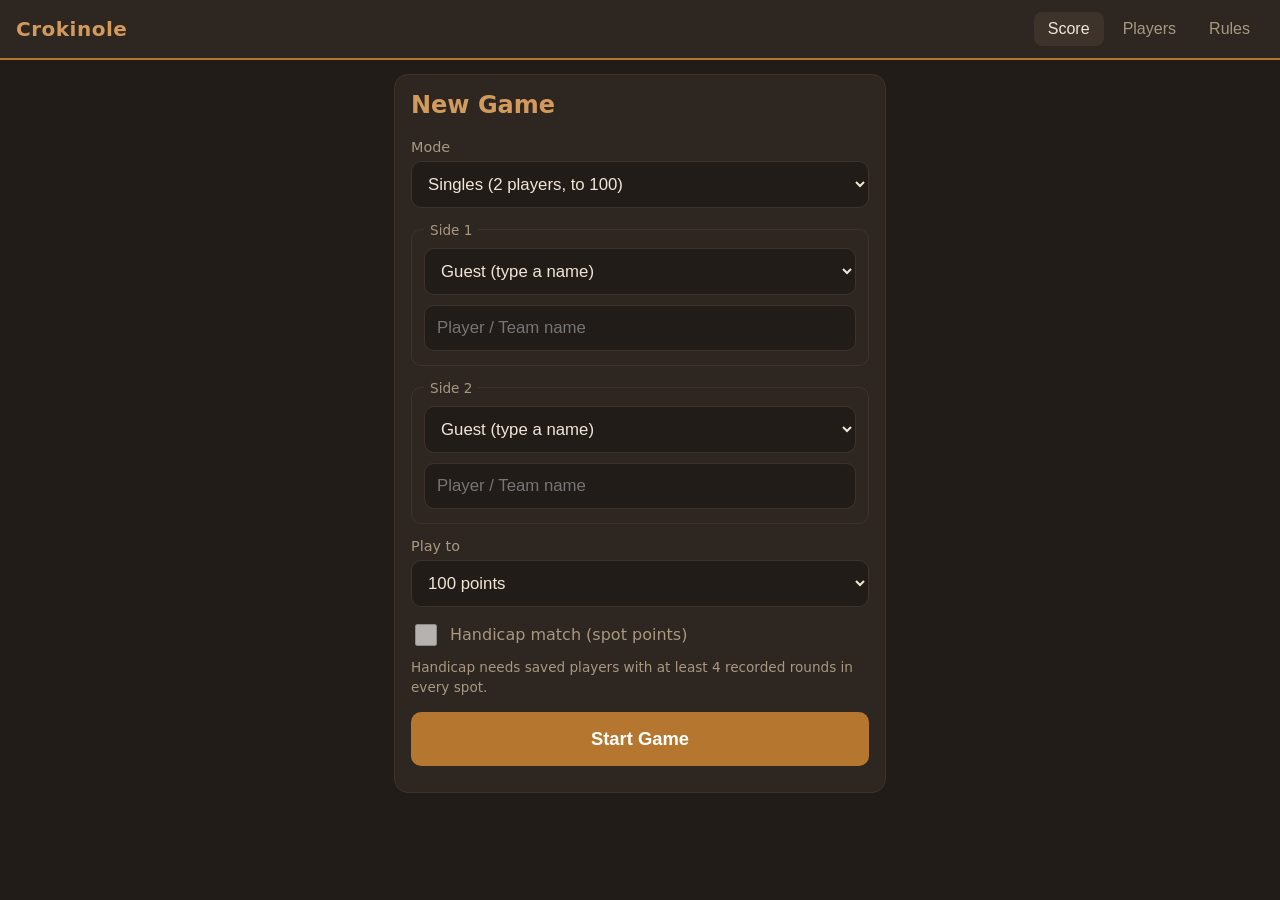
==== index.html @ 4d18002a "Add experience and levels system for player profiles XP flows from rounds, 20s, round/game wins, and" ====
<!DOCTYPE html>
<html lang="en">
<head>
<meta charset="UTF-8">
<meta name="viewport" content="width=device-width, initial-scale=1, viewport-fit=cover">
<meta name="theme-color" content="#221c18">
<title>Crokinole Scorer</title>
<link rel="manifest" href="manifest.webmanifest">
<link rel="icon" href="icon-192.png">
<link rel="apple-touch-icon" href="icon-192.png">
<link rel="stylesheet" href="style.css">
</head>
<body>
<header class="topbar">
  <h1>Crokinole</h1>
  <nav>
    <button id="tab-score" class="tab active">Score</button>
    <button id="tab-players" class="tab">Players</button>
    <button id="tab-rules" class="tab">Rules</button>
  </nav>
</header>

<button id="update-banner" class="update-banner hidden">⬆️ Update ready — tap to install &amp; restart</button>

<!-- ============ SCORE TAB ============ -->
<main id="view-score">

  <!-- Setup screen -->
  <section id="setup" class="card">
    <h2>New Game</h2>
    <label class="field">Mode
      <select id="mode">
        <option value="singles">Singles (2 players, to 100)</option>
        <option value="doubles">Doubles (2 teams, to 100)</option>
        <option value="tournament">Tournament (NCA-style rounds)</option>
      </select>
    </label>
    <div id="side-pickers"></div>
    <label class="field" id="target-field">Play to
      <select id="target">
        <option value="50">50 points</option>
        <option value="100" selected>100 points</option>
        <option value="150">150 points</option>
      </select>
    </label>
    <label class="field hidden" id="rounds-field">Rounds in match
      <select id="totalRounds">
        <option value="2">2 rounds</option>
        <option value="4" selected>4 rounds</option>
        <option value="6">6 rounds</option>
        <option value="8">8 rounds</option>
      </select>
    </label>
    <div id="handicap-row">
      <label class="check"><input type="checkbox" id="use-handicap"> Handicap match (spot points)</label>
      <p id="handicap-hint" class="hint"></p>
    </div>
    <button id="start" class="btn primary big">Start Game</button>
  </section>

  <!-- Game screen -->
  <section id="game" class="hidden">
    <div id="scoreboard" class="card scoreboard"></div>
    <div id="winner-banner" class="banner hidden"></div>

    <div id="tally-area">
      <div class="card side-card" id="side0"></div>
      <div class="card side-card" id="side1"></div>
    </div>

    <div class="actions">
      <button id="score-round" class="btn primary big">Score Round</button>
      <button id="undo" class="btn">Undo Last Round</button>
      <button id="new-game" class="btn danger">New Game</button>
    </div>

    <div id="history" class="card hidden">
      <h3>Rounds</h3>
      <ol id="history-list"></ol>
    </div>
  </section>
</main>

<!-- ============ PLAYERS TAB ============ -->
<main id="view-players" class="hidden">
  <section class="card">
    <h2>Player Profiles</h2>
    <form id="add-profile" class="add-form">
      <input id="new-player-name" type="text" placeholder="Player name" maxlength="20">
      <button class="btn primary" type="submit">Add</button>
    </form>
    <div id="profile-list"></div>
    <details class="badge-catalog">
      <summary>All badges</summary>
      <div id="badge-catalog"></div>
    </details>
    <details class="badge-catalog">
      <summary>All levels</summary>
      <div id="level-catalog"></div>
      <p class="hint">Players earn XP for every round played (10), each 20 sunk (5),
      round wins (15) and ties (5), every game finished (20), game wins (a further
      50), and each new badge (25). Doubles partners split 20s credit.</p>
    </details>
    <div class="backup-row">
      <button id="backup-players" class="btn">Back up players</button>
      <label class="btn file-btn">Restore from backup
        <input id="restore-file" type="file" accept=".json,application/json">
      </label>
    </div>
    <p class="hint">A player&rsquo;s rating is their average board points per round
    (12 discs) over their last 30 recorded rounds. After 4 rounds the rating is
    established and can power handicap matches: the lower-rated side is spotted the
    rating difference as bonus points every round. Assign profiles to sides when
    starting a game to build history &mdash; in doubles, credit is split evenly
    between partners.</p>
  </section>
</main>

<!-- ============ RULES TAB ============ -->
<main id="view-rules" class="hidden">
  <section class="card rules">
    <h2>Rules of Crokinole</h2>

    <details open>
      <summary>The board &amp; setup</summary>
      <p>The board has a centre hole worth <strong>20</strong>, surrounded by three
      ring zones worth <strong>15</strong>, <strong>10</strong> and <strong>5</strong>
      points from the inside out. Eight rubber posts guard the centre, spaced around
      the inner circle. Discs knocked off the playing surface land in the outer
      ditch and score nothing.</p>
      <p>Each side gets <strong>12 discs</strong>. In singles, opponents sit directly
      opposite. In doubles, partners sit opposite each other and each player shoots
      6 of the team&rsquo;s 12 discs. Play passes clockwise, alternating sides.</p>
    </details>

    <details>
      <summary>Shooting</summary>
      <p>Place your disc on the starting line so it touches the line, anywhere within
      your own quadrant, and flick it with one finger. You may not move your chair,
      and by tradition at least one cheek must stay on your seat (the
      &ldquo;one-cheek rule&rdquo;).</p>
      <p>Players alternate shots until all 24 discs have been played; that completes
      one round. The player who shot second in a round shoots first in the next.</p>
    </details>

    <details>
      <summary>The 20 hole</summary>
      <p>A disc that lands <em>completely</em> inside the centre hole scores
      <strong>20 points</strong>. It is removed immediately, set aside, and added to
      that side&rsquo;s total at the end of the round. A disc resting partly on the
      rim of the hole is not a 20 &mdash; it scores 15 (assuming it stays inside
      the inner circle).</p>
    </details>

    <details>
      <summary>You must hit an opponent</summary>
      <p>If your opponent has <em>any</em> disc on the board, your shot must touch an
      opponent&rsquo;s disc &mdash; either directly or through a combination off your
      own discs. If it fails to do so, your shooter is removed to the ditch, along
      with <em>any of your own discs it moved</em>. Opponent discs disturbed by an
      invalid shot stay where they end up.</p>
      <p>If the opponent has <em>no</em> discs on the board (an &ldquo;open
      board&rdquo;), your shot must come to rest entirely inside, or touching, the
      inner 15 circle &mdash; in other words, a legitimate attempt at the 20.
      Otherwise it is removed.</p>
    </details>

    <details>
      <summary>Scoring a round</summary>
      <p>When all 24 discs are played, each side counts its 20s plus the discs it has
      left on the board. A disc must be <em>entirely</em> inside a zone to score that
      zone&rsquo;s value; a disc touching a line scores the lower zone. Discs in the
      ditch, or touching the outer edge, score nothing.</p>
      <p><strong>Points play:</strong> only the difference counts. The side with the
      higher total scores the difference between the two totals; the other side
      scores nothing. A tied round scores nothing for either side. First to the
      target (usually 100) wins.</p>
    </details>

    <details>
      <summary>Tournament scoring (NCA-style)</summary>
      <p>In tournament play, each <strong>round is worth 2 match points</strong>:
      the side with the higher board total takes both points, and a tied round gives
      1 point to each side. A typical match is 4 rounds, producing scores like
      6&ndash;2 or 5&ndash;3.</p>
      <p>Every 20 scored is also tallied individually. Total 20s are the standard
      tiebreaker and are used for tournament rankings.</p>
    </details>

    <details>
      <summary>Handicap play (this app)</summary>
      <p>Crokinole has no official handicap system, so this app uses a simple one
      modelled on golf. Each saved player carries a <strong>rating</strong>: their
      average board points per round over their most recent 30 rounds. A rating
      becomes established after 4 recorded rounds.</p>
      <p>In a handicap match, the side with the lower rating (in doubles, the average
      of the partners&rsquo; ratings) is <strong>spotted the rating difference as
      bonus points every round</strong>, added to its board total before the round is
      scored. An evenly-rated match spots nothing. Player stats always record the
      real board points, never the bonus.</p>
    </details>

    <details>
      <summary>Doubles notes</summary>
      <p>Teams of two sit opposite each other, alternating around the board, and play
      rotates clockwise so sides alternate shots. Each player shoots 6 discs per
      round. Partners may not coach disc placement mid-shot in serious play, but
      table talk between shots is generally fine in friendly games.</p>
    </details>
  </section>

  <!-- NOTE: keep this section current — update it whenever a feature is
       added or changed anywhere in the app. -->
  <section class="card rules" id="about">
    <h2>About the App</h2>

    <details>
      <summary>Features</summary>
      <p><strong>Three game modes.</strong> Singles and doubles play to a target
      score (50, 100, or 150) using standard differential scoring. Tournament mode
      plays NCA-style matches of 2&ndash;8 rounds: 2 match points for a round win,
      1 each for a tie, with total 20s as the automatic tiebreaker.</p>
      <p><strong>Round tally.</strong> Tap counters for each side&rsquo;s 20s, 15s,
      10s, and 5s; the app computes round totals and applies the right scoring for
      the mode. Full round history with undo, and an in-progress game survives
      closing the app.</p>
      <p><strong>Player profiles.</strong> Saved players build a rating &mdash;
      average board points per 12-disc round over their last 30 rounds &mdash; plus
      win&ndash;loss records and twenties stats. Ratings are provisional until a
      player has 4 recorded rounds.</p>
      <p><strong>Handicap matches.</strong> When every spot in a game has an
      established player, you can enable handicap scoring: the lower-rated side is
      spotted the rating difference as bonus points every round.</p>
      <p><strong>Achievements.</strong> 16 badges for round feats (multiple 20s,
      100-point rounds, shutouts), career milestones (rounds played, career 20s),
      and match achievements (streaks, comebacks, tournament sweeps, winning while
      giving a spot). Badges pop with a toast as they&rsquo;re earned, and the full
      catalog lives in the Players tab.</p>
      <p><strong>Experience &amp; levels.</strong> Saved players earn XP for
      everything they do &mdash; rounds played, 20s sunk, round and game wins, and
      badges &mdash; and climb twelve ranks of mastery, from Rookie Flicker all the
      way to Crokinole Legend. Each profile shows its level, title, and progress bar,
      and level-ups are celebrated mid-game. The full ladder and XP values are in the
      Players tab.</p>
      <p><strong>Rules reference.</strong> The Rules tab above covers setup,
      shooting, the 20 hole, scoring, tournament play, doubles, and this
      app&rsquo;s handicap system.</p>
      <p><strong>Works offline.</strong> The app is an installable web app
      (PWA): add it to your home screen and it runs fullscreen with no connection
      needed.</p>
    </details>

    <details>
      <summary>Things to keep in mind</summary>
      <p><strong>Everything is stored on this device.</strong> Profiles, ratings,
      badges, and game history live in this browser&rsquo;s local storage. There is
      no account and no cloud sync &mdash; profiles built on your phone don&rsquo;t
      exist on another device, and clearing the browser&rsquo;s site data (or
      uninstalling the app) erases them permanently. The app asks the browser for
      <em>persistent storage</em> so the data won&rsquo;t be evicted automatically
      when space runs low (status shown under &ldquo;Updating the app&rdquo;), but a
      backup file is the only true safeguard.</p>
      <p><strong>Guests don&rsquo;t accumulate anything.</strong> Only saved
      profiles build ratings, records, and badges. Use a guest name for one-off
      opponents you don&rsquo;t want to track.</p>
      <p><strong>Doubles stats are split evenly.</strong> The app tracks each
      side&rsquo;s discs, not each player&rsquo;s, so partners share round credit
      50/50 &mdash; including half-credit each toward career 20s.</p>
      <p><strong>Handicaps never touch the stats.</strong> Spotted bonus points
      affect only the match score; player histories always record real board
      points, so ratings stay honest.</p>
      <p><strong>Never uninstall to update.</strong> Updating the app never touches
      your players, ratings, or badges &mdash; but uninstalling it (or clearing the
      site&rsquo;s data in Chrome) erases them. Use the update flow below, or simply
      relaunch the app, and your data stays put.</p>
      <p><strong>Back up your players.</strong> The Players tab has
      &ldquo;Back up players&rdquo;, which saves all profiles, ratings, and badges
      to a file you can keep anywhere (Drive, email, downloads). &ldquo;Restore from
      backup&rdquo; loads such a file, replacing the players on this device &mdash;
      it&rsquo;s also the way to move your players to a new phone.</p>
    </details>

    <details>
      <summary>Updating the app</summary>
      <p>While you use the app online, it quietly downloads any new version in the
      background. When one is ready, an <strong>Update ready</strong> bar appears at
      the top &mdash; tap it to install and restart in place. Closing the app fully
      and reopening it applies a pending update too. Either way, all of your data is
      preserved.</p>
      <p id="version-line">Version: <span id="app-version"></span></p>
      <p id="persist-line" class="hint"></p>
      <button id="check-updates" class="btn">Check for updates</button>
      <p id="update-status" class="hint"></p>
    </details>
  </section>
</main>

<div id="toasts"></div>

<script src="app.js"></script>
</body>
</html>
---- style.css ----
:root {
  --bg: #221c18;
  --card: #2e2620;
  --card-edge: #3d332a;
  --text: #f0e6d8;
  --muted: #a89880;
  --wood: #d29a5c;
  --wood-deep: #b5762f;
  --green: #6fae5c;
  --red: #c4553d;
  --radius: 14px;
}

* { box-sizing: border-box; -webkit-tap-highlight-color: transparent; }

body {
  margin: 0;
  font-family: system-ui, -apple-system, "Segoe UI", Roboto, sans-serif;
  background: var(--bg);
  color: var(--text);
  padding-bottom: 40px;
}

.hidden { display: none !important; }

/* ---- top bar ---- */
.topbar {
  display: flex;
  align-items: center;
  justify-content: space-between;
  padding: 12px 16px;
  padding-top: max(12px, env(safe-area-inset-top));
  background: var(--card);
  border-bottom: 2px solid var(--wood-deep);
  position: sticky;
  top: 0;
  z-index: 10;
}
.topbar h1 { font-size: 1.25rem; margin: 0; color: var(--wood); letter-spacing: 0.5px; }
.tab {
  background: none;
  border: none;
  color: var(--muted);
  font-size: 1rem;
  padding: 8px 14px;
  border-radius: 8px;
  cursor: pointer;
}
.tab.active { color: var(--text); background: var(--card-edge); }

/* ---- cards & layout ---- */
main { max-width: 520px; margin: 0 auto; padding: 14px; }
.card {
  background: var(--card);
  border: 1px solid var(--card-edge);
  border-radius: var(--radius);
  padding: 16px;
  margin-bottom: 14px;
}
h2 { margin-top: 0; color: var(--wood); }
h3 { margin-top: 0; color: var(--muted); font-size: 0.95rem; text-transform: uppercase; letter-spacing: 1px; }

/* ---- setup form ---- */
.field { display: block; margin-bottom: 14px; color: var(--muted); font-size: 0.9rem; }
.field input, .field select {
  display: block;
  width: 100%;
  margin-top: 6px;
  padding: 12px;
  font-size: 1.05rem;
  color: var(--text);
  background: var(--bg);
  border: 1px solid var(--card-edge);
  border-radius: 10px;
}

/* ---- buttons ---- */
.btn {
  display: block;
  width: 100%;
  padding: 12px;
  margin-bottom: 10px;
  font-size: 1rem;
  font-weight: 600;
  color: var(--text);
  background: var(--card-edge);
  border: none;
  border-radius: 10px;
  cursor: pointer;
}
.btn.primary { background: var(--wood-deep); color: #fff; }
.btn.danger { background: none; border: 1px solid var(--red); color: var(--red); }
.btn.big { padding: 16px; font-size: 1.15rem; }
.btn:active { filter: brightness(1.15); }

/* ---- scoreboard ---- */
.scoreboard { display: flex; justify-content: space-around; text-align: center; padding: 12px; }
.scoreboard .side { flex: 1; }
.scoreboard .name { font-size: 0.95rem; color: var(--muted); overflow-wrap: anywhere; }
.scoreboard .pts { font-size: 2.4rem; font-weight: 700; color: var(--wood); line-height: 1.1; }
.scoreboard .sub { font-size: 0.8rem; color: var(--muted); }
.scoreboard .mid { align-self: center; color: var(--muted); font-size: 0.85rem; padding: 0 8px; }

/* ---- winner banner ---- */
.banner {
  background: var(--green);
  color: #102a08;
  font-weight: 700;
  text-align: center;
  padding: 14px;
  border-radius: var(--radius);
  margin-bottom: 14px;
  font-size: 1.1rem;
}

/* ---- tally cards ---- */
#tally-area { display: grid; grid-template-columns: 1fr 1fr; gap: 12px; }
.side-card { padding: 12px; margin-bottom: 0; }
.side-card h3 { text-align: center; margin-bottom: 10px; color: var(--text); text-transform: none; letter-spacing: 0; font-size: 1rem; overflow-wrap: anywhere; }
.counter { display: flex; align-items: center; justify-content: space-between; margin-bottom: 8px; }
.counter .label { width: 30px; font-weight: 700; color: var(--wood); font-size: 1.05rem; }
.counter .val { width: 28px; text-align: center; font-size: 1.15rem; font-variant-numeric: tabular-nums; }
.counter button {
  width: 42px;
  height: 42px;
  font-size: 1.4rem;
  font-weight: 700;
  color: var(--text);
  background: var(--card-edge);
  border: none;
  border-radius: 10px;
  cursor: pointer;
}
.counter button:active { background: var(--wood-deep); }
.round-total { text-align: center; margin-top: 10px; font-size: 0.9rem; color: var(--muted); }
.round-total strong { color: var(--text); font-size: 1.2rem; }

.actions { margin-top: 14px; }

/* ---- history ---- */
#history-list { margin: 0; padding-left: 22px; }
#history-list li { margin-bottom: 6px; color: var(--muted); font-size: 0.92rem; }
#history-list strong { color: var(--text); }

/* ---- rules ---- */
.rules details {
  border-bottom: 1px solid var(--card-edge);
  padding: 10px 0;
}
.rules summary {
  font-weight: 600;
  font-size: 1.05rem;
  cursor: pointer;
  color: var(--wood);
  padding: 4px 0;
}
.rules p { line-height: 1.55; color: var(--text); }
.rules strong { color: var(--wood); }

/* ---- player pickers (setup) ---- */
.side-pick {
  border: 1px solid var(--card-edge);
  border-radius: 10px;
  padding: 10px 12px 4px;
  margin: 0 0 14px;
}
.side-pick legend { color: var(--muted); font-size: 0.85rem; padding: 0 6px; }
.side-pick select, .side-pick input {
  display: block;
  width: 100%;
  margin-bottom: 10px;
  padding: 12px;
  font-size: 1.05rem;
  color: var(--text);
  background: var(--bg);
  border: 1px solid var(--card-edge);
  border-radius: 10px;
}

/* ---- handicap row ---- */
#handicap-row { margin-bottom: 14px; }
.check { display: flex; align-items: center; gap: 10px; font-size: 1rem; }
.check input { width: 22px; height: 22px; accent-color: var(--wood-deep); }
.check input:disabled + * , .check:has(input:disabled) { color: var(--muted); }
.hint { color: var(--muted); font-size: 0.85rem; line-height: 1.5; margin: 8px 0 0; }

/* ---- players tab ---- */
.add-form { display: flex; gap: 10px; margin-bottom: 16px; }
.add-form input {
  flex: 1;
  padding: 12px;
  font-size: 1.05rem;
  color: var(--text);
  background: var(--bg);
  border: 1px solid var(--card-edge);
  border-radius: 10px;
}
.add-form .btn { width: auto; margin: 0; padding: 12px 20px; }
.profile-row {
  display: flex;
  align-items: center;
  justify-content: space-between;
  gap: 10px;
  padding: 12px 0;
  border-bottom: 1px solid var(--card-edge);
}
.profile-name { font-weight: 600; font-size: 1.05rem; }
.profile-stats { color: var(--muted); font-size: 0.85rem; margin-top: 2px; }
.del-profile {
  background: none;
  border: 1px solid var(--red);
  color: var(--red);
  border-radius: 8px;
  width: 36px;
  height: 36px;
  font-size: 1rem;
  cursor: pointer;
  flex-shrink: 0;
}

/* ---- badges ---- */
.profile-badges { margin-top: 6px; font-size: 1.2rem; letter-spacing: 4px; }
.badge-icon { cursor: default; }
.badge-icon.big { font-size: 1.5rem; flex-shrink: 0; width: 36px; text-align: center; }
.badge-catalog { margin-top: 4px; }
.badge-catalog summary {
  font-weight: 600;
  color: var(--wood);
  cursor: pointer;
  padding: 8px 0;
}
.badge-row {
  display: flex;
  align-items: center;
  gap: 12px;
  padding: 8px 0;
  border-bottom: 1px solid var(--card-edge);
}
.badge-row strong { font-size: 0.95rem; }
.badge-desc { color: var(--muted); font-size: 0.82rem; }
.badge-row.locked { opacity: 0.45; filter: grayscale(1); }

/* ---- experience & levels ---- */
.profile-main { flex: 1; min-width: 0; }
.profile-level { color: var(--text); font-size: 0.88rem; margin-top: 4px; }
.lv-num {
  background: var(--wood-deep);
  color: #fff;
  font-weight: 700;
  font-size: 0.78rem;
  padding: 2px 7px;
  border-radius: 999px;
}
.lv-num.big { flex-shrink: 0; }
.xp-bar {
  height: 6px;
  background: var(--bg);
  border-radius: 999px;
  margin: 6px 0 4px;
  overflow: hidden;
}
.xp-fill {
  height: 100%;
  background: linear-gradient(90deg, var(--wood-deep), var(--wood));
  border-radius: 999px;
}

/* ---- update banner ---- */
.update-banner {
  display: block;
  width: 100%;
  border: none;
  background: var(--wood-deep);
  color: #fff;
  font-size: 1rem;
  font-weight: 700;
  padding: 12px;
  cursor: pointer;
  position: sticky;
  top: 0;
  z-index: 20;
}

/* ---- backup & restore ---- */
.backup-row { display: flex; gap: 10px; margin-top: 14px; }
.backup-row .btn { margin-bottom: 0; }
.file-btn { text-align: center; cursor: pointer; }
.file-btn input { display: none; }
#version-line { color: var(--muted); font-size: 0.9rem; }

/* ---- achievement toasts ---- */
#toasts {
  position: fixed;
  bottom: 20px;
  left: 50%;
  transform: translateX(-50%);
  width: min(92vw, 420px);
  z-index: 100;
  display: flex;
  flex-direction: column;
  gap: 8px;
  pointer-events: none;
}
.toast {
  display: flex;
  align-items: center;
  gap: 12px;
  background: var(--card);
  border: 2px solid var(--wood);
  border-radius: 12px;
  padding: 12px 14px;
  box-shadow: 0 6px 24px rgba(0, 0, 0, 0.5);
  font-size: 0.92rem;
  animation: toast-in 0.35s ease-out;
  transition: opacity 0.5s, transform 0.5s;
}
.toast strong { color: var(--wood); }
.toast-icon { font-size: 1.8rem; }
.toast.gone { opacity: 0; transform: translateY(10px); }
@keyframes toast-in {
  from { opacity: 0; transform: translateY(20px) scale(0.95); }
  to { opacity: 1; transform: translateY(0) scale(1); }
}

@media (max-width: 380px) {
  .counter button { width: 36px; height: 36px; }
}
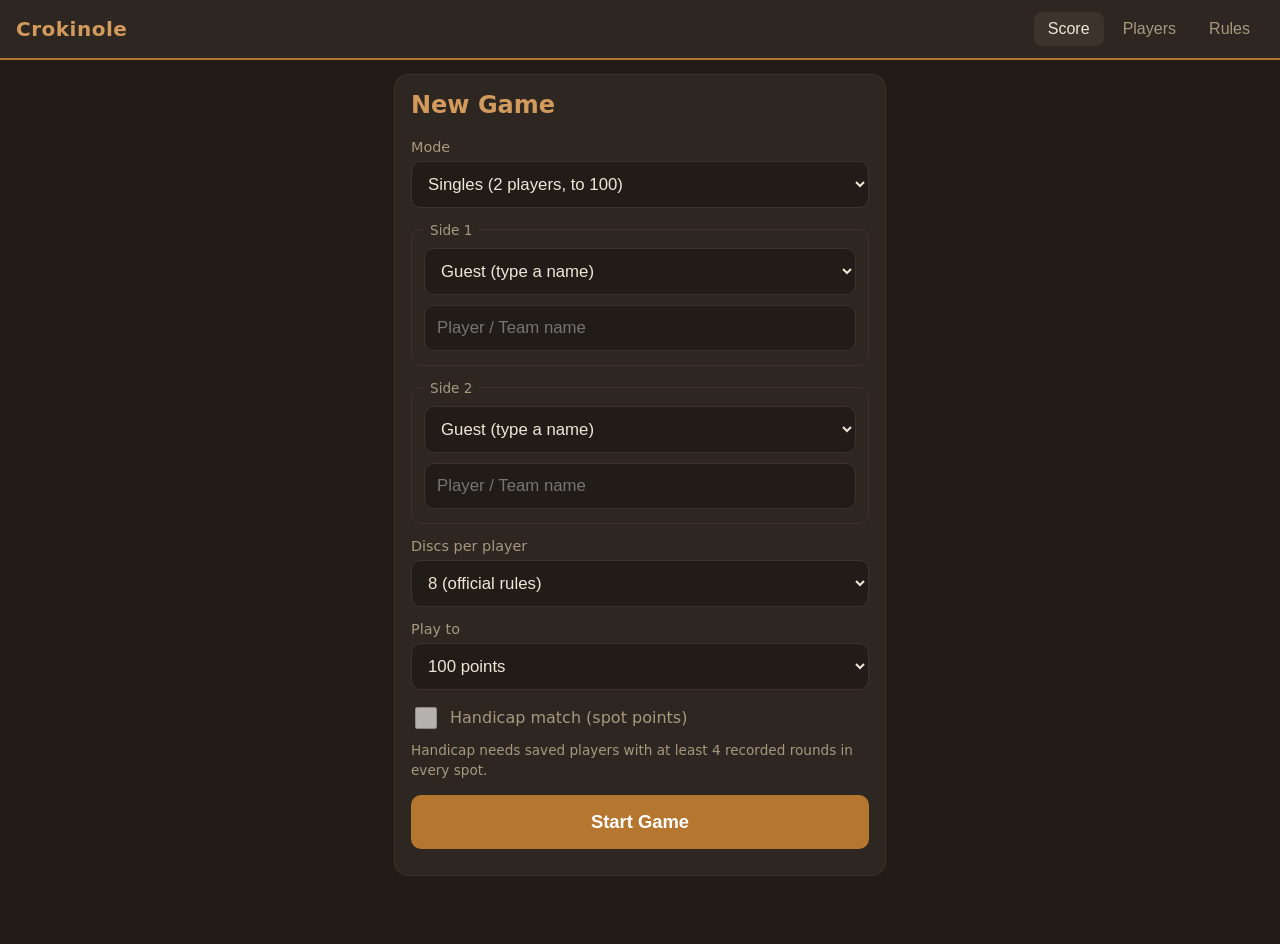
==== commit 6727df25: "Align with official NCA/WCC rules: 8 discs singles, 6 doubles Rules text now reflects the official r" ====
--- a/index.html
+++ b/index.html
@@ -36,6 +36,12 @@
       </select>
     </label>
     <div id="side-pickers"></div>
+    <label class="field" id="discs-field">Discs per player
+      <select id="discs">
+        <option value="8" selected>8 (official rules)</option>
+        <option value="12">12 (home / recreational)</option>
+      </select>
+    </label>
     <label class="field" id="target-field">Play to
       <select id="target">
         <option value="50">50 points</option>
@@ -108,7 +114,8 @@
       </label>
     </div>
     <p class="hint">A player&rsquo;s rating is their average board points per round
-    (12 discs) over their last 30 recorded rounds. After 4 rounds the rating is
+    (normalized to an official 8-disc round) over their last 30 recorded rounds.
+    After 4 rounds the rating is
     established and can power handicap matches: the lower-rated side is spotted the
     rating difference as bonus points every round. Assign profiles to sides when
     starting a game to build history &mdash; in doubles, credit is split evenly
@@ -128,9 +135,12 @@
       points from the inside out. Eight rubber posts guard the centre, spaced around
       the inner circle. Discs knocked off the playing surface land in the outer
       ditch and score nothing.</p>
-      <p>Each side gets <strong>12 discs</strong>. In singles, opponents sit directly
-      opposite. In doubles, partners sit opposite each other and each player shoots
-      6 of the team&rsquo;s 12 discs. Play passes clockwise, alternating sides.</p>
+      <p>In official competitive play (NCA / World Crokinole Championship rules),
+      each player gets <strong>8 discs</strong> in singles, with opponents sitting
+      directly opposite. In doubles, partners sit opposite each other and each
+      player shoots <strong>6 discs</strong> (12 per team). Play passes clockwise,
+      alternating sides. Many home sets deal 12 discs each for casual singles
+      &mdash; the app supports both; pick the disc count when starting a game.</p>
     </details>
 
     <details>
@@ -139,8 +149,9 @@
       your own quadrant, and flick it with one finger. You may not move your chair,
       and by tradition at least one cheek must stay on your seat (the
       &ldquo;one-cheek rule&rdquo;).</p>
-      <p>Players alternate shots until all 24 discs have been played; that completes
-      one round. The player who shot second in a round shoots first in the next.</p>
+      <p>Players alternate shots until all discs have been played &mdash; 16 in
+      official singles, 24 in doubles &mdash; which completes one round. The player
+      who shot second in a round shoots first in the next.</p>
     </details>
 
     <details>
@@ -157,8 +168,8 @@
       <p>If your opponent has <em>any</em> disc on the board, your shot must touch an
       opponent&rsquo;s disc &mdash; either directly or through a combination off your
       own discs. If it fails to do so, your shooter is removed to the ditch, along
-      with <em>any of your own discs it moved</em>. Opponent discs disturbed by an
-      invalid shot stay where they end up.</p>
+      with <em>all of your own discs that the shot struck</em>. Opponent discs
+      disturbed by an invalid shot stay where they end up.</p>
       <p>If the opponent has <em>no</em> discs on the board (an &ldquo;open
       board&rdquo;), your shot must come to rest entirely inside, or touching, the
       inner 15 circle &mdash; in other words, a legitimate attempt at the 20.
@@ -167,7 +178,7 @@
 
     <details>
       <summary>Scoring a round</summary>
-      <p>When all 24 discs are played, each side counts its 20s plus the discs it has
+      <p>When all discs are played, each side counts its 20s plus the discs it has
       left on the board. A disc must be <em>entirely</em> inside a zone to score that
       zone&rsquo;s value; a disc touching a line scores the lower zone. Discs in the
       ditch, or touching the outer edge, score nothing.</p>
@@ -181,18 +192,21 @@
       <summary>Tournament scoring (NCA-style)</summary>
       <p>In tournament play, each <strong>round is worth 2 match points</strong>:
       the side with the higher board total takes both points, and a tied round gives
-      1 point to each side. A typical match is 4 rounds, producing scores like
-      6&ndash;2 or 5&ndash;3.</p>
-      <p>Every 20 scored is also tallied individually. Total 20s are the standard
-      tiebreaker and are used for tournament rankings.</p>
+      1 point to each side. An official game is <strong>4 rounds</strong> (8 points
+      available), producing scores like 6&ndash;2 or 5&ndash;3; at the World
+      Championship a tied game gets an extra deciding round.</p>
+      <p>Every 20 scored is tallied individually and removed to a spot visible to
+      all players. Tournament ties break by head-to-head record, then total 20s,
+      then a 20-hole shoot-out.</p>
     </details>
 
     <details>
       <summary>Handicap play (this app)</summary>
       <p>Crokinole has no official handicap system, so this app uses a simple one
       modelled on golf. Each saved player carries a <strong>rating</strong>: their
-      average board points per round over their most recent 30 rounds. A rating
-      becomes established after 4 recorded rounds.</p>
+      average board points per round, normalized to an official 8-disc round, over
+      their most recent 30 rounds. A rating becomes established after 4 recorded
+      rounds.</p>
       <p>In a handicap match, the side with the lower rating (in doubles, the average
       of the partners&rsquo; ratings) is <strong>spotted the rating difference as
       bonus points every round</strong>, added to its board total before the round is
@@ -219,13 +233,16 @@
       <p><strong>Three game modes.</strong> Singles and doubles play to a target
       score (50, 100, or 150) using standard differential scoring. Tournament mode
       plays NCA-style matches of 2&ndash;8 rounds: 2 match points for a round win,
-      1 each for a tie, with total 20s as the automatic tiebreaker.</p>
+      1 each for a tie, with total 20s as the automatic tiebreaker. Disc counts
+      follow the official rules &mdash; 8 per player in singles, 6 in doubles
+      &mdash; with a 12-disc option for casual singles on home sets.</p>
       <p><strong>Round tally.</strong> Tap counters for each side&rsquo;s 20s, 15s,
       10s, and 5s; the app computes round totals and applies the right scoring for
       the mode. Full round history with undo, and an in-progress game survives
       closing the app.</p>
       <p><strong>Player profiles.</strong> Saved players build a rating &mdash;
-      average board points per 12-disc round over their last 30 rounds &mdash; plus
+      average board points per round, normalized to an official 8-disc round, over
+      their last 30 rounds &mdash; plus
       win&ndash;loss records and twenties stats. Ratings are provisional until a
       player has 4 recorded rounds.</p>
       <p><strong>Handicap matches.</strong> When every spot in a game has an
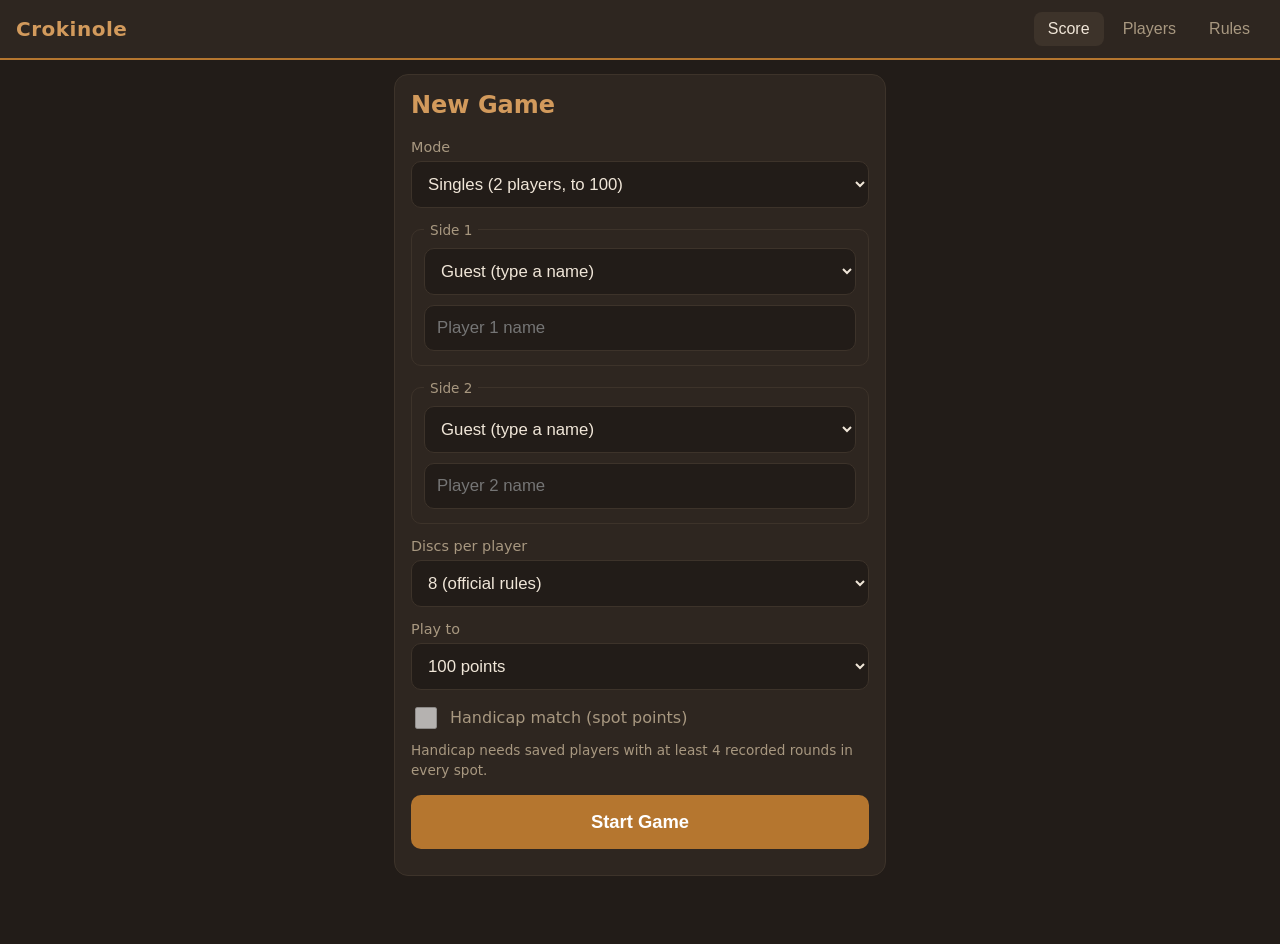
==== commit 09c2c79d: "Add 2 vs 1 and 3-player cutthroat game modes Generalizes the whole scoring engine to N sides. 2v1 pi" ====
--- a/index.html
+++ b/index.html
@@ -33,9 +33,17 @@
         <option value="singles">Singles (2 players, to 100)</option>
         <option value="doubles">Doubles (2 teams, to 100)</option>
         <option value="tournament">Tournament (NCA-style rounds)</option>
+        <option value="twovone">2 vs 1 (team vs. solo)</option>
+        <option value="cutthroat">3 players (cutthroat)</option>
       </select>
     </label>
     <div id="side-pickers"></div>
+    <label class="field hidden" id="cut-scoring-field">Scoring
+      <select id="cut-scoring">
+        <option value="rounds" selected>Match-play (2/1/0 per round)</option>
+        <option value="target">Differential (winner takes margin)</option>
+      </select>
+    </label>
     <label class="field" id="discs-field">Discs per player
       <select id="discs">
         <option value="8" selected>8 (official rules)</option>
@@ -69,10 +77,7 @@
     <div id="scoreboard" class="card scoreboard"></div>
     <div id="winner-banner" class="banner hidden"></div>
 
-    <div id="tally-area">
-      <div class="card side-card" id="side0"></div>
-      <div class="card side-card" id="side1"></div>
-    </div>
+    <div id="tally-area"></div>
 
     <div class="actions">
       <button id="score-round" class="btn primary big">Score Round</button>
@@ -201,6 +206,29 @@
     </details>
 
     <details>
+      <summary>Three-player formats</summary>
+      <p><strong>2 vs 1 (team vs. solo).</strong> Played on a standard board: two
+      teammates sit in opposite quadrants sharing 12 discs (6 each), while the solo
+      player takes a third quadrant with 12 discs of their own colour. The solo
+      player shoots first, then the teammates in turn (solo, teammate A, teammate B,
+      solo&hellip;). Teammates do not count as opponents for the
+      must-touch rule. Standard differential scoring applies: the team&rsquo;s
+      combined board total is compared against the solo player&rsquo;s. Some groups
+      let the solo player shoot <em>after</em> both teammates to offset the
+      team&rsquo;s two-shooter advantage.</p>
+      <p><strong>Cutthroat (3 independent players).</strong> Properly played on a
+      specialized three-quadrant board, but workable on a standard board with house
+      rules. Each player shoots 8&ndash;12 discs of a unique colour, in clockwise
+      turns. Every shot must strike an opponent&rsquo;s disc (either
+      opponent) unless the board is open. Because differential scoring doesn&rsquo;t
+      split three ways cleanly, two scoring styles are common, and this app supports
+      both: <em>match-play</em> &mdash; the round&rsquo;s top scorer gets 2 points,
+      second gets 1, lowest gets 0 (a point per opponent you outscore) &mdash; or
+      <em>differential</em> &mdash; the top scorer alone receives the margin between
+      first and second place.</p>
+    </details>
+
+    <details>
       <summary>Handicap play (this app)</summary>
       <p>Crokinole has no official handicap system, so this app uses a simple one
       modelled on golf. Each saved player carries a <strong>rating</strong>: their
@@ -230,12 +258,16 @@
 
     <details>
       <summary>Features</summary>
-      <p><strong>Three game modes.</strong> Singles and doubles play to a target
+      <p><strong>Five game modes.</strong> Singles and doubles play to a target
       score (50, 100, or 150) using standard differential scoring. Tournament mode
       plays NCA-style matches of 2&ndash;8 rounds: 2 match points for a round win,
-      1 each for a tie, with total 20s as the automatic tiebreaker. Disc counts
-      follow the official rules &mdash; 8 per player in singles, 6 in doubles
-      &mdash; with a 12-disc option for casual singles on home sets.</p>
+      1 each for a tie, with total 20s as the automatic tiebreaker. For three
+      players there&rsquo;s <em>2 vs 1</em> (a team of two, 6 discs each, against a
+      solo shooter with 12) and <em>cutthroat</em> (three independent players,
+      scored either match-play 2/1/0 per round or winner-takes-margin
+      differential). Disc counts follow the official rules &mdash; 8 per player in
+      singles, 6 in doubles &mdash; with a 12-disc option for casual play on home
+      sets.</p>
       <p><strong>Round tally.</strong> Tap counters for each side&rsquo;s 20s, 15s,
       10s, and 5s; the app computes round totals and applies the right scoring for
       the mode. Full round history with undo, and an in-progress game survives
--- a/style.css
+++ b/style.css
@@ -94,8 +94,10 @@
 .btn:active { filter: brightness(1.15); }
 
 /* ---- scoreboard ---- */
-.scoreboard { display: flex; justify-content: space-around; text-align: center; padding: 12px; }
-.scoreboard .side { flex: 1; }
+.scoreboard { text-align: center; padding: 12px; }
+.sb-sides { display: flex; justify-content: space-around; gap: 8px; }
+.sb-mid { color: var(--muted); font-size: 0.85rem; margin-top: 8px; }
+.scoreboard .side { flex: 1; min-width: 0; }
 .scoreboard .name { font-size: 0.95rem; color: var(--muted); overflow-wrap: anywhere; }
 .scoreboard .pts { font-size: 2.4rem; font-weight: 700; color: var(--wood); line-height: 1.1; }
 .scoreboard .sub { font-size: 0.8rem; color: var(--muted); }
@@ -115,6 +117,7 @@
 
 /* ---- tally cards ---- */
 #tally-area { display: grid; grid-template-columns: 1fr 1fr; gap: 12px; }
+#tally-area.three .side-card:nth-child(3) { grid-column: 1 / -1; }
 .side-card { padding: 12px; margin-bottom: 0; }
 .side-card h3 { text-align: center; margin-bottom: 10px; color: var(--text); text-transform: none; letter-spacing: 0; font-size: 1rem; overflow-wrap: anywhere; }
 .counter { display: flex; align-items: center; justify-content: space-between; margin-bottom: 8px; }
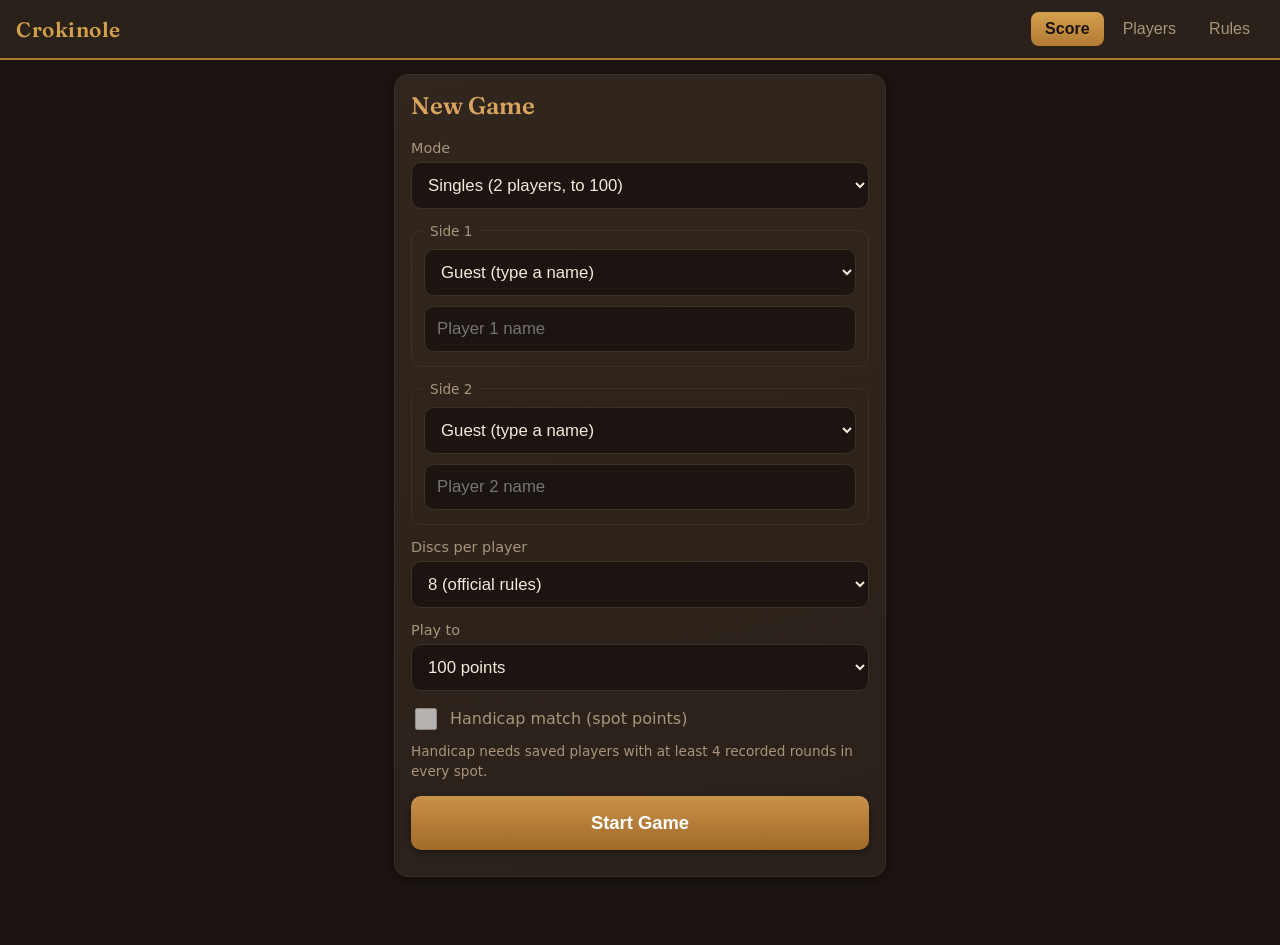
==== commit 703d6ac1: "Visual polish: Fraunces type, disc buttons, scoreboard drama, win celebration Self-hosted Fraunces f" ====
--- a/index.html
+++ b/index.html
@@ -5,6 +5,7 @@
 <meta name="viewport" content="width=device-width, initial-scale=1, viewport-fit=cover">
 <meta name="theme-color" content="#221c18">
 <title>Crokinole Scorer</title>
+<link rel="preload" href="fraunces-600.woff2" as="font" type="font/woff2" crossorigin>
 <link rel="manifest" href="manifest.webmanifest">
 <link rel="icon" href="icon-192.png">
 <link rel="apple-touch-icon" href="icon-192.png">
@@ -294,6 +295,10 @@
       <p><strong>Rules reference.</strong> The Rules tab above covers setup,
       shooting, the 20 hole, scoring, tournament play, doubles, and this
       app&rsquo;s handicap system.</p>
+      <p><strong>Game-night feel.</strong> Disc-styled tally buttons in each
+      side&rsquo;s colour with haptic ticks, animated scores with a leader glow,
+      round pips and race-to-target bars, and a confetti celebration with a
+      one-tap rematch when a game ends.</p>
       <p><strong>Works offline.</strong> The app is an installable web app
       (PWA): add it to your home screen and it runs fullscreen with no connection
       needed.</p>
@@ -344,6 +349,17 @@
   </section>
 </main>
 
+<div id="win-overlay" class="hidden">
+  <div id="confetti"></div>
+  <div class="win-card">
+    <div class="win-trophy">🏆</div>
+    <h2 id="win-title"></h2>
+    <p id="win-score"></p>
+    <button id="rematch" class="btn primary big">Rematch</button>
+    <button id="win-close" class="btn">Close</button>
+  </div>
+</div>
+
 <div id="toasts"></div>
 
 <script src="app.js"></script>
--- a/style.css
+++ b/style.css
@@ -1,14 +1,24 @@
+@font-face {
+  font-family: "Fraunces";
+  src: url("fraunces-600.woff2") format("woff2");
+  font-weight: 600;
+  font-display: swap;
+}
+
 :root {
-  --bg: #221c18;
-  --card: #2e2620;
-  --card-edge: #3d332a;
-  --text: #f0e6d8;
-  --muted: #a89880;
-  --wood: #d29a5c;
-  --wood-deep: #b5762f;
+  --bg: #1b1410;
+  --card: #2a211a;
+  --card-hi: #31261d;
+  --card-edge: #3e3024;
+  --text: #f3ead9;
+  --muted: #a8957c;
+  --wood: #d9a45e;
+  --wood-deep: #b07a33;
+  --brass: #d4a04c;
   --green: #6fae5c;
   --red: #c4553d;
   --radius: 14px;
+  --display: "Fraunces", Georgia, serif;
 }
 
 * { box-sizing: border-box; -webkit-tap-highlight-color: transparent; }
@@ -36,7 +46,7 @@
   top: 0;
   z-index: 10;
 }
-.topbar h1 { font-size: 1.25rem; margin: 0; color: var(--wood); letter-spacing: 0.5px; }
+.topbar h1 { font-family: var(--display); font-size: 1.3rem; margin: 0; color: var(--brass); letter-spacing: 0.5px; }
 .tab {
   background: none;
   border: none;
@@ -46,18 +56,23 @@
   border-radius: 8px;
   cursor: pointer;
 }
-.tab.active { color: var(--text); background: var(--card-edge); }
+.tab.active { color: var(--bg); background: linear-gradient(180deg, var(--brass), var(--wood-deep)); font-weight: 600; }
 
 /* ---- cards & layout ---- */
-main { max-width: 520px; margin: 0 auto; padding: 14px; }
+main { max-width: 520px; margin: 0 auto; padding: 14px; animation: view-in 0.22s ease-out; }
+@keyframes view-in {
+  from { opacity: 0; transform: translateY(6px); }
+  to { opacity: 1; transform: none; }
+}
 .card {
-  background: var(--card);
+  background: linear-gradient(165deg, var(--card-hi), var(--card));
   border: 1px solid var(--card-edge);
   border-radius: var(--radius);
   padding: 16px;
   margin-bottom: 14px;
-}
-h2 { margin-top: 0; color: var(--wood); }
+  box-shadow: 0 3px 12px rgba(0, 0, 0, 0.35);
+}
+h2 { font-family: var(--display); margin-top: 0; color: var(--wood); }
 h3 { margin-top: 0; color: var(--muted); font-size: 0.95rem; text-transform: uppercase; letter-spacing: 1px; }
 
 /* ---- setup form ---- */
@@ -88,20 +103,54 @@
   border-radius: 10px;
   cursor: pointer;
 }
-.btn.primary { background: var(--wood-deep); color: #fff; }
+.btn { transition: transform 0.08s; }
+.btn.primary { background: linear-gradient(180deg, #c8924a, #a06a28); color: #fff; box-shadow: 0 2px 6px rgba(0, 0, 0, 0.4); }
 .btn.danger { background: none; border: 1px solid var(--red); color: var(--red); }
 .btn.big { padding: 16px; font-size: 1.15rem; }
-.btn:active { filter: brightness(1.15); }
+.btn:active { filter: brightness(1.12); transform: scale(0.97); }
 
 /* ---- scoreboard ---- */
-.scoreboard { text-align: center; padding: 12px; }
-.sb-sides { display: flex; justify-content: space-around; gap: 8px; }
-.sb-mid { color: var(--muted); font-size: 0.85rem; margin-top: 8px; }
+.scoreboard { text-align: center; padding: 14px 12px; position: relative; overflow: hidden; }
+.scoreboard::before {
+  /* faint crokinole-board rings behind the scores */
+  content: "";
+  position: absolute;
+  inset: -60px 0;
+  background: repeating-radial-gradient(
+    circle at 50% 50%,
+    transparent 0 30px,
+    rgba(217, 164, 94, 0.055) 30px 32px
+  );
+  pointer-events: none;
+}
+.sb-sides { display: flex; justify-content: space-around; gap: 8px; position: relative; }
+.sb-mid { color: var(--muted); font-size: 0.85rem; margin-top: 10px; position: relative; }
 .scoreboard .side { flex: 1; min-width: 0; }
 .scoreboard .name { font-size: 0.95rem; color: var(--muted); overflow-wrap: anywhere; }
-.scoreboard .pts { font-size: 2.4rem; font-weight: 700; color: var(--wood); line-height: 1.1; }
+.scoreboard .pts {
+  font-family: var(--display);
+  font-variant-numeric: tabular-nums;
+  font-size: 2.6rem;
+  font-weight: 600;
+  color: var(--wood);
+  line-height: 1.15;
+  transition: color 0.4s;
+}
+.scoreboard .side.leading .pts {
+  color: var(--brass);
+  text-shadow: 0 0 16px rgba(212, 160, 76, 0.45);
+}
 .scoreboard .sub { font-size: 0.8rem; color: var(--muted); }
-.scoreboard .mid { align-self: center; color: var(--muted); font-size: 0.85rem; padding: 0 8px; }
+.pips { letter-spacing: 4px; color: var(--brass); }
+.pips .open { color: var(--card-edge); }
+
+/* race-to-target progress bars */
+.race { margin-top: 8px; display: grid; gap: 4px; }
+.race-row { height: 5px; background: rgba(0, 0, 0, 0.35); border-radius: 999px; overflow: hidden; }
+.race-fill { display: block; height: 100%; border-radius: 999px; transition: width 0.6s ease; }
+.race-fill.c0 { background: linear-gradient(90deg, #c98f4e, #e8c189); }
+.race-fill.c1 { background: linear-gradient(90deg, #41301f, #8a6b4d); }
+.race-fill.c2 { background: linear-gradient(90deg, #6e2519, #b0543e); }
 
 /* ---- winner banner ---- */
 .banner {
@@ -121,20 +170,39 @@
 .side-card { padding: 12px; margin-bottom: 0; }
 .side-card h3 { text-align: center; margin-bottom: 10px; color: var(--text); text-transform: none; letter-spacing: 0; font-size: 1rem; overflow-wrap: anywhere; }
 .counter { display: flex; align-items: center; justify-content: space-between; margin-bottom: 8px; }
-.counter .label { width: 30px; font-weight: 700; color: var(--wood); font-size: 1.05rem; }
+.counter .label { width: 30px; font-family: var(--display); color: var(--wood); font-size: 1.05rem; }
 .counter .val { width: 28px; text-align: center; font-size: 1.15rem; font-variant-numeric: tabular-nums; }
 .counter button {
-  width: 42px;
-  height: 42px;
-  font-size: 1.4rem;
+  width: 46px;
+  height: 46px;
+  font-size: 1.35rem;
   font-weight: 700;
-  color: var(--text);
-  background: var(--card-edge);
   border: none;
-  border-radius: 10px;
-  cursor: pointer;
-}
-.counter button:active { background: var(--wood-deep); }
+  border-radius: 50%;
+  cursor: pointer;
+  transition: transform 0.08s;
+}
+.counter button:active { transform: scale(0.88); }
+/* the + button is a crokinole disc — natural for side 1, stained for side 2,
+   mahogany for a third cutthroat player */
+.counter .inc {
+  color: #3a2410;
+  background: radial-gradient(circle at 35% 30%, #e8c189, #c98f4e 55%, #96612a);
+  box-shadow: inset 0 -3px 5px rgba(0, 0, 0, 0.35), inset 0 2px 3px rgba(255, 255, 255, 0.25), 0 2px 5px rgba(0, 0, 0, 0.45);
+}
+.side-c1 .inc {
+  color: #e8d9c4;
+  background: radial-gradient(circle at 35% 30%, #6b5443, #41301f 55%, #221710);
+}
+.side-c2 .inc {
+  color: #f3d9c9;
+  background: radial-gradient(circle at 35% 30%, #b0543e, #7e2e1d 55%, #4d1a0e);
+}
+.counter .dec {
+  background: transparent;
+  border: 2px solid var(--card-edge);
+  color: var(--muted);
+}
 .round-total { text-align: center; margin-top: 10px; font-size: 0.9rem; color: var(--muted); }
 .round-total strong { color: var(--text); font-size: 1.2rem; }
 
@@ -291,6 +359,50 @@
 .file-btn input { display: none; }
 #version-line { color: var(--muted); font-size: 0.9rem; }
 
+/* ---- winner overlay & confetti ---- */
+#win-overlay {
+  position: fixed;
+  inset: 0;
+  z-index: 80;
+  display: flex;
+  align-items: center;
+  justify-content: center;
+  background: rgba(15, 10, 6, 0.78);
+  backdrop-filter: blur(3px);
+  padding: 20px;
+}
+.win-card {
+  background: linear-gradient(165deg, var(--card-hi), var(--card));
+  border: 2px solid var(--brass);
+  border-radius: 18px;
+  box-shadow: 0 12px 50px rgba(0, 0, 0, 0.6);
+  padding: 28px 24px;
+  text-align: center;
+  width: min(92vw, 380px);
+  animation: win-pop 0.45s cubic-bezier(0.18, 1.4, 0.4, 1);
+  position: relative;
+  z-index: 2;
+}
+@keyframes win-pop {
+  from { opacity: 0; transform: scale(0.7) translateY(30px); }
+  to { opacity: 1; transform: none; }
+}
+.win-trophy { font-size: 3.2rem; }
+.win-card h2 { font-family: var(--display); color: var(--brass); margin: 10px 0 4px; font-size: 1.5rem; }
+.win-card p { color: var(--muted); margin: 4px 0 18px; }
+#confetti { position: absolute; inset: 0; overflow: hidden; pointer-events: none; z-index: 1; }
+.confetti-piece {
+  position: absolute;
+  top: -12px;
+  width: 9px;
+  height: 14px;
+  border-radius: 2px;
+  animation: confetti-fall linear forwards;
+}
+@keyframes confetti-fall {
+  to { transform: translateY(110vh) rotate(720deg); }
+}
+
 /* ---- achievement toasts ---- */
 #toasts {
   position: fixed;
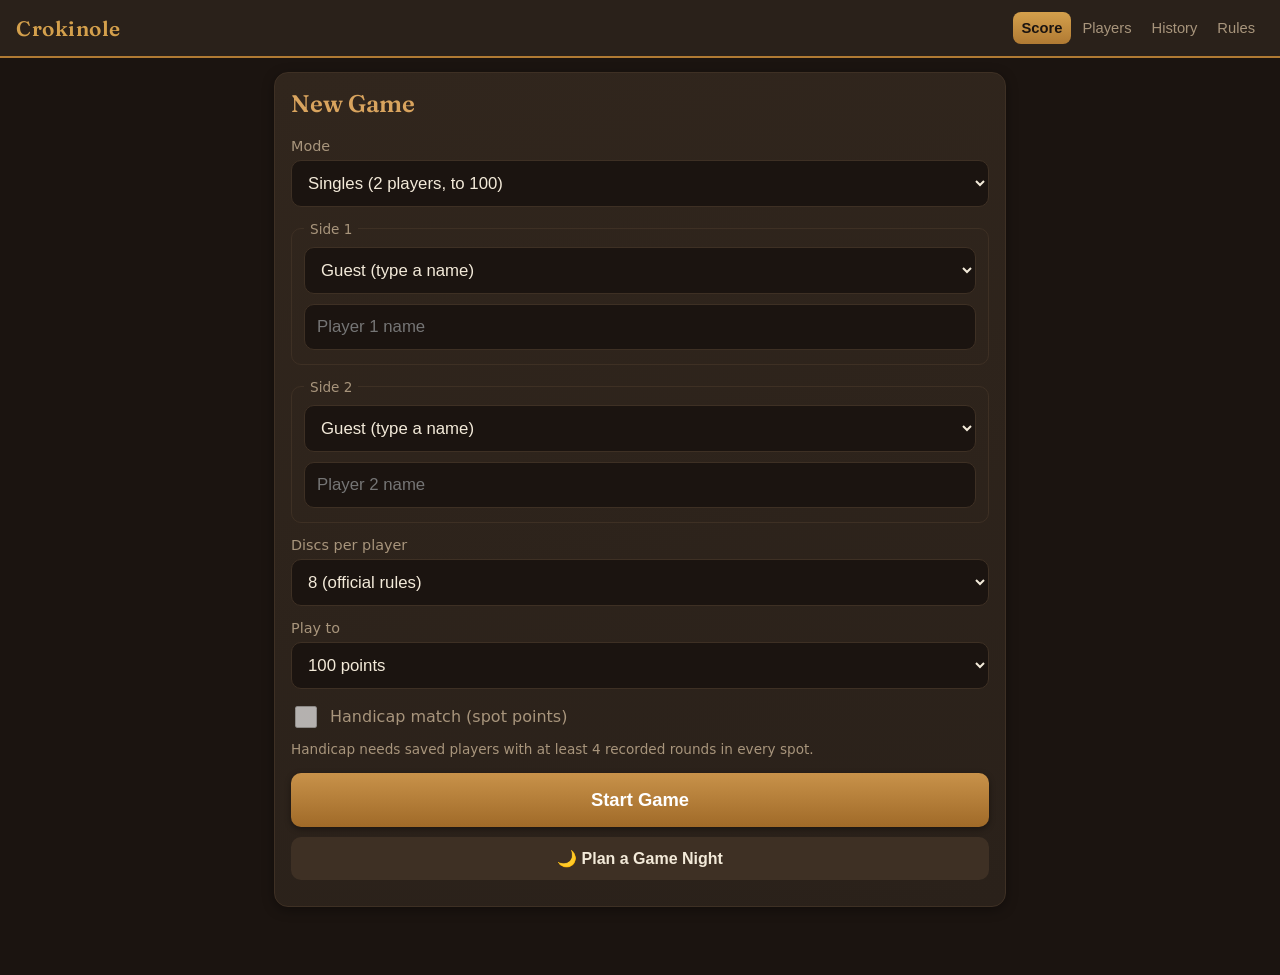
==== commit 22b91ad4: "Add history, rivalries, game night, sharing, sounds, and tests Finished games archive to a History t" ====
--- a/index.html
+++ b/index.html
@@ -17,6 +17,7 @@
   <nav>
     <button id="tab-score" class="tab active">Score</button>
     <button id="tab-players" class="tab">Players</button>
+    <button id="tab-history" class="tab">History</button>
     <button id="tab-rules" class="tab">Rules</button>
   </nav>
 </header>
@@ -25,6 +26,25 @@
 
 <!-- ============ SCORE TAB ============ -->
 <main id="view-score">
+
+  <!-- Game night session card -->
+  <section id="night" class="card hidden"></section>
+
+  <!-- Game night planner -->
+  <section id="night-setup" class="card hidden">
+    <h2>Plan a Game Night</h2>
+    <p class="hint">Pick at least 3 saved players. The app builds round-robin
+    pairings, keeps a standings table, and crowns an evening champion.</p>
+    <div id="night-players"></div>
+    <label class="field">Format
+      <select id="night-format">
+        <option value="rounds" selected>4-round matches (NCA-style)</option>
+        <option value="target">Games to 100</option>
+      </select>
+    </label>
+    <button id="night-go" class="btn primary big">Generate Pairings</button>
+    <button id="night-cancel-setup" class="btn">Back</button>
+  </section>
 
   <!-- Setup screen -->
   <section id="setup" class="card">
@@ -71,6 +91,7 @@
       <p id="handicap-hint" class="hint"></p>
     </div>
     <button id="start" class="btn primary big">Start Game</button>
+    <button id="night-open" class="btn">🌙 Plan a Game Night</button>
   </section>
 
   <!-- Game screen -->
@@ -126,6 +147,28 @@
     rating difference as bonus points every round. Assign profiles to sides when
     starting a game to build history &mdash; in doubles, credit is split evenly
     between partners.</p>
+  </section>
+</main>
+
+<!-- ============ HISTORY TAB ============ -->
+<main id="view-history" class="hidden">
+  <section class="card">
+    <h2>Head to Head</h2>
+    <div class="h2h-row">
+      <select id="h2h-a"></select>
+      <span class="h2h-vs">vs</span>
+      <select id="h2h-b"></select>
+    </div>
+    <p id="h2h-result" class="h2h-result"></p>
+  </section>
+  <section class="card">
+    <h2>Records</h2>
+    <div id="records"></div>
+  </section>
+  <section class="card">
+    <h2>Recent Games</h2>
+    <ol id="game-log" class="game-log"></ol>
+    <p id="game-log-empty" class="hint">Finished games will appear here.</p>
   </section>
 </main>
 
@@ -292,6 +335,21 @@
       way to Crokinole Legend. Each profile shows its level, title, and progress bar,
       and level-ups are celebrated mid-game. The full ladder and XP values are in the
       Players tab.</p>
+      <p><strong>Game history &amp; rivalries.</strong> Every finished game is
+      archived (the most recent 200). The History tab shows lifetime head-to-head
+      records between any two saved players, all-time records (best round, most 20s,
+      biggest win), and a log of recent games. Player profiles also show a rating
+      trend sparkline.</p>
+      <p><strong>Game Night.</strong> Pick 3 or more saved players and the app
+      builds round-robin pairings, launches each game for you, keeps a live
+      standings table (2 points a win, 1 a tie, 20s as tiebreak), and crowns an
+      evening champion.</p>
+      <p><strong>Share results.</strong> The win screen can render a wood-themed
+      score card and send it through your phone&rsquo;s share sheet to the family
+      chat (or download it on a PC).</p>
+      <p><strong>Honest tallies.</strong> The counters won&rsquo;t let a side enter
+      more discs than it actually owns in a round, and each card shows discs used
+      (e.g. 6/8) as you tally.</p>
       <p><strong>Rules reference.</strong> The Rules tab above covers setup,
       shooting, the 20 hole, scoring, tournament play, doubles, and this
       app&rsquo;s handicap system.</p>
@@ -335,6 +393,13 @@
     </details>
 
     <details>
+      <summary>Sound &amp; feedback</summary>
+      <label class="check"><input type="checkbox" id="sound-toggle"> Sound effects</label>
+      <p class="hint">Tally clicks, a chime when a 20 is recorded, and a fanfare on
+      the win screen. Haptic ticks follow your phone&rsquo;s vibration setting.</p>
+    </details>
+
+    <details>
       <summary>Updating the app</summary>
       <p>While you use the app online, it quietly downloads any new version in the
       background. When one is ready, an <strong>Update ready</strong> bar appears at
@@ -356,6 +421,7 @@
     <h2 id="win-title"></h2>
     <p id="win-score"></p>
     <button id="rematch" class="btn primary big">Rematch</button>
+    <button id="share-result" class="btn">Share Result</button>
     <button id="win-close" class="btn">Close</button>
   </div>
 </div>
--- a/style.css
+++ b/style.css
@@ -47,14 +47,20 @@
   z-index: 10;
 }
 .topbar h1 { font-family: var(--display); font-size: 1.3rem; margin: 0; color: var(--brass); letter-spacing: 0.5px; }
+.topbar nav { display: flex; gap: 2px; }
 .tab {
   background: none;
   border: none;
   color: var(--muted);
-  font-size: 1rem;
-  padding: 8px 14px;
+  font-size: 0.92rem;
+  padding: 8px 9px;
   border-radius: 8px;
   cursor: pointer;
+  white-space: nowrap;
+}
+@media (max-width: 400px) {
+  .topbar h1 { font-size: 1.05rem; }
+  .tab { font-size: 0.85rem; padding: 7px 7px; }
 }
 .tab.active { color: var(--bg); background: linear-gradient(180deg, var(--brass), var(--wood-deep)); font-weight: 600; }
 
@@ -359,6 +365,83 @@
 .file-btn input { display: none; }
 #version-line { color: var(--muted); font-size: 0.9rem; }
 
+/* ---- disc counter & spark ---- */
+.discs-used { font-size: 0.75rem; color: var(--muted); margin-top: 4px; }
+.discs-used.full { color: var(--brass); font-weight: 600; }
+.spark { vertical-align: middle; margin-left: 6px; opacity: 0.9; }
+
+/* ---- history tab ---- */
+.h2h-row { display: flex; align-items: center; gap: 10px; }
+.h2h-row select {
+  flex: 1;
+  min-width: 0;
+  padding: 10px;
+  font-size: 1rem;
+  color: var(--text);
+  background: var(--bg);
+  border: 1px solid var(--card-edge);
+  border-radius: 10px;
+}
+.h2h-vs { color: var(--muted); font-size: 0.9rem; }
+.h2h-result { text-align: center; font-size: 1.1rem; line-height: 1.6; }
+.record-row {
+  display: flex;
+  justify-content: space-between;
+  gap: 10px;
+  padding: 8px 0;
+  border-bottom: 1px solid var(--card-edge);
+  font-size: 0.92rem;
+}
+.record-row span { color: var(--muted); }
+.game-log { margin: 0; padding-left: 4px; list-style: none; }
+.game-log li {
+  padding: 8px 0;
+  border-bottom: 1px solid var(--card-edge);
+  font-size: 0.92rem;
+  color: var(--text);
+}
+.game-log strong { color: var(--brass); }
+.log-date { color: var(--muted); font-size: 0.8rem; margin-right: 6px; }
+.log-mode {
+  background: var(--card-edge);
+  border-radius: 999px;
+  font-size: 0.72rem;
+  padding: 2px 8px;
+  color: var(--muted);
+  margin-right: 6px;
+}
+
+/* ---- game night ---- */
+.night-pick { padding: 8px 0; border-bottom: 1px solid var(--card-edge); margin-bottom: 0; }
+#night-players { margin-bottom: 14px; }
+.standings { width: 100%; border-collapse: collapse; margin-bottom: 14px; }
+.standings th {
+  text-align: left;
+  color: var(--muted);
+  font-size: 0.78rem;
+  text-transform: uppercase;
+  letter-spacing: 1px;
+  padding: 6px 4px;
+  border-bottom: 1px solid var(--card-edge);
+}
+.standings td { padding: 8px 4px; border-bottom: 1px solid var(--card-edge); font-size: 0.95rem; }
+.standings tr.champ td { color: var(--brass); font-weight: 600; }
+.night-champ {
+  text-align: center;
+  font-family: var(--display);
+  color: var(--brass);
+  font-size: 1.2rem;
+}
+
+/* ---- tablet / landscape ---- */
+@media (min-width: 700px) {
+  main { max-width: 760px; }
+  .actions { display: grid; grid-template-columns: 2fr 1fr 1fr; gap: 10px; }
+  .actions .btn { margin-bottom: 0; }
+  #tally-area.three .side-card:nth-child(3) { grid-column: auto; }
+  #tally-area.three { grid-template-columns: 1fr 1fr 1fr; }
+}
+
 /* ---- winner overlay & confetti ---- */
 #win-overlay {
   position: fixed;
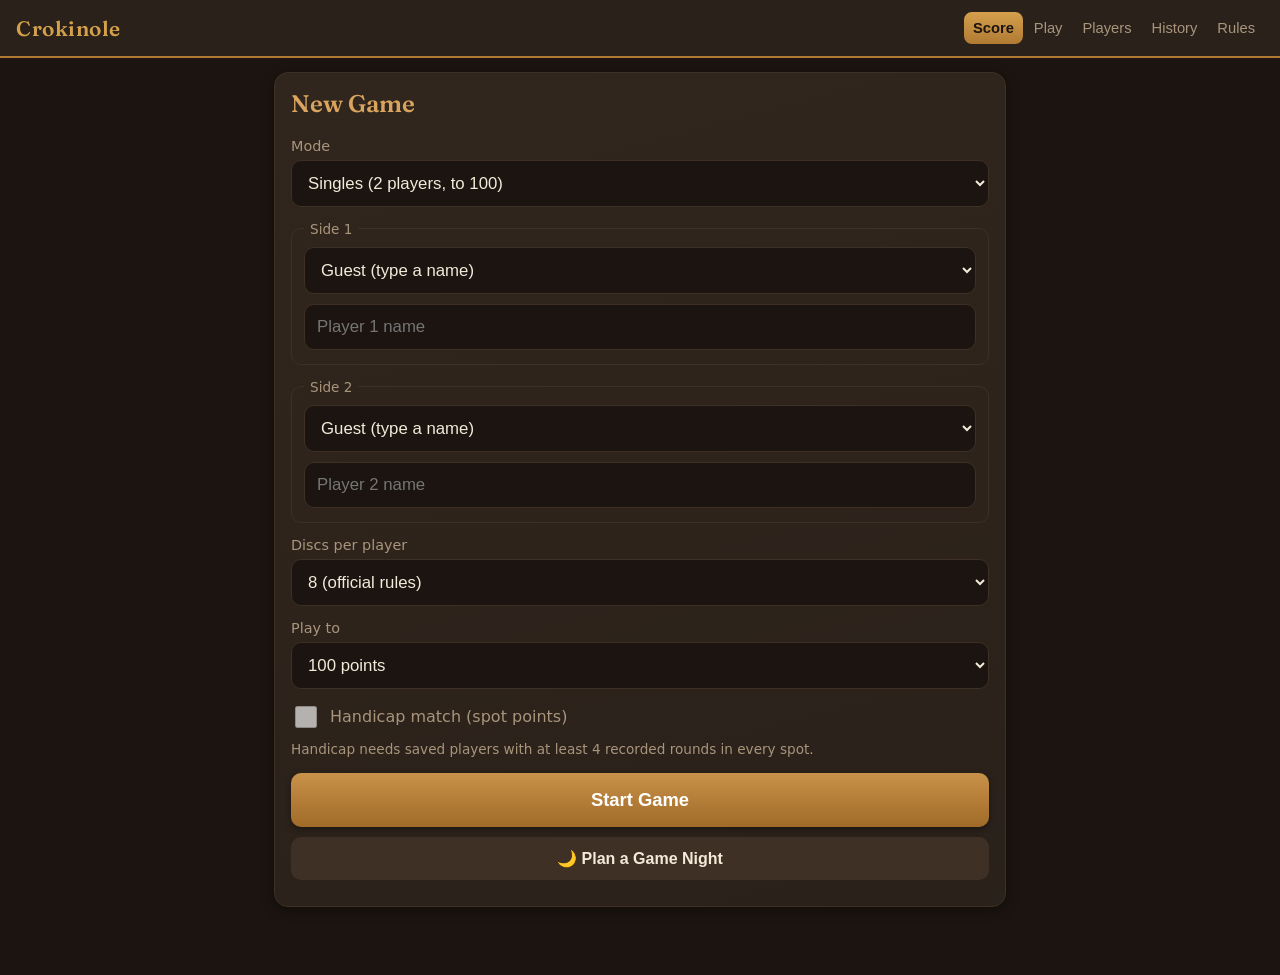
==== commit 541110f4: "Add a Play tab that embeds the Crokinole game Copies the playable game into game/ and adds a Play ta" ====
--- a/index.html
+++ b/index.html
@@ -16,6 +16,7 @@
   <h1>Crokinole</h1>
   <nav>
     <button id="tab-score" class="tab active">Score</button>
+    <button id="tab-play" class="tab">Play</button>
     <button id="tab-players" class="tab">Players</button>
     <button id="tab-history" class="tab">History</button>
     <button id="tab-rules" class="tab">Rules</button>
@@ -23,6 +24,11 @@
 </header>
 
 <button id="update-banner" class="update-banner hidden">⬆️ Update ready — tap to install &amp; restart</button>
+
+<!-- ============ PLAY TAB (embedded game) ============ -->
+<main id="view-play" class="hidden">
+  <iframe id="game-frame" title="Crokinole game" loading="lazy"></iframe>
+</main>
 
 <!-- ============ SCORE TAB ============ -->
 <main id="view-score">
@@ -302,6 +308,11 @@
 
     <details>
       <summary>Features</summary>
+      <p><strong>Play the game.</strong> The <em>Play</em> tab has a full playable
+      Crokinole board &mdash; flick discs with real physics against a friend or the
+      computer (Easy/Medium/Hard), with the must-hit rule, multi-round matches, and
+      its own win/loss records. It works offline like the rest of the app. (The
+      game keeps its own records separate from your player profiles.)</p>
       <p><strong>Five game modes.</strong> Singles and doubles play to a target
       score (50, 100, or 150) using standard differential scoring. Tournament mode
       plays NCA-style matches of 2&ndash;8 rounds: 2 match points for a round win,
@@ -386,10 +397,12 @@
       site&rsquo;s data in Chrome) erases them. Use the update flow below, or simply
       relaunch the app, and your data stays put.</p>
       <p><strong>Back up your players.</strong> The Players tab has
-      &ldquo;Back up players&rdquo;, which saves all profiles, ratings, and badges
-      to a file you can keep anywhere (Drive, email, downloads). &ldquo;Restore from
-      backup&rdquo; loads such a file, replacing the players on this device &mdash;
-      it&rsquo;s also the way to move your players to a new phone.</p>
+      &ldquo;Back up players&rdquo;, which saves all profiles, ratings, badges,
+      <em>and the game history</em> to a file you can keep anywhere (Drive, email,
+      downloads). &ldquo;Restore from backup&rdquo; loads such a file, replacing the
+      data on this device &mdash; it&rsquo;s also the way to move everything to a
+      new phone. Players can be renamed (✎ in the Players tab) and mis-recorded
+      games removed from the History log (✕) without touching earned stats.</p>
     </details>
 
     <details>
--- a/style.css
+++ b/style.css
@@ -46,8 +46,8 @@
   top: 0;
   z-index: 10;
 }
-.topbar h1 { font-family: var(--display); font-size: 1.3rem; margin: 0; color: var(--brass); letter-spacing: 0.5px; }
-.topbar nav { display: flex; gap: 2px; }
+.topbar h1 { font-family: var(--display); font-size: 1.3rem; margin: 0; color: var(--brass); letter-spacing: 0.5px; white-space: nowrap; }
+.topbar nav { display: flex; gap: 2px; overflow-x: auto; }
 .tab {
   background: none;
   border: none;
@@ -58,14 +58,20 @@
   cursor: pointer;
   white-space: nowrap;
 }
-@media (max-width: 400px) {
-  .topbar h1 { font-size: 1.05rem; }
-  .tab { font-size: 0.85rem; padding: 7px 7px; }
+@media (max-width: 500px) {
+  .topbar { padding: 12px 8px; }
+  .topbar h1 { font-size: 0.9rem; letter-spacing: 0; }
+  .topbar nav { gap: 0; }
+  .tab { font-size: 0.78rem; padding: 7px 5px; }
 }
 .tab.active { color: var(--bg); background: linear-gradient(180deg, var(--brass), var(--wood-deep)); font-weight: 600; }
 
 /* ---- cards & layout ---- */
 main { max-width: 520px; margin: 0 auto; padding: 14px; animation: view-in 0.22s ease-out; }
+
+/* ---- embedded game (Play tab) ---- */
+#view-play { max-width: 100%; padding: 0; }
+#game-frame { width: 100%; height: calc(100vh - 54px); border: 0; display: block; }
 @keyframes view-in {
   from { opacity: 0; transform: translateY(6px); }
   to { opacity: 1; transform: none; }
@@ -283,7 +289,8 @@
 }
 .profile-name { font-weight: 600; font-size: 1.05rem; }
 .profile-stats { color: var(--muted); font-size: 0.85rem; margin-top: 2px; }
-.del-profile {
+.profile-actions { display: flex; flex-direction: column; gap: 8px; flex-shrink: 0; }
+.del-profile, .rename-profile {
   background: none;
   border: 1px solid var(--red);
   color: var(--red);
@@ -294,6 +301,7 @@
   cursor: pointer;
   flex-shrink: 0;
 }
+.rename-profile { border-color: var(--card-edge); color: var(--muted); }
 
 /* ---- badges ---- */
 .profile-badges { margin-top: 6px; font-size: 1.2rem; letter-spacing: 4px; }
@@ -395,10 +403,23 @@
 .record-row span { color: var(--muted); }
 .game-log { margin: 0; padding-left: 4px; list-style: none; }
 .game-log li {
+  display: flex;
+  align-items: center;
+  gap: 8px;
   padding: 8px 0;
   border-bottom: 1px solid var(--card-edge);
   font-size: 0.92rem;
   color: var(--text);
+}
+.log-main { flex: 1; min-width: 0; }
+.log-del {
+  background: none;
+  border: none;
+  color: var(--muted);
+  font-size: 0.9rem;
+  cursor: pointer;
+  padding: 6px;
+  flex-shrink: 0;
 }
 .game-log strong { color: var(--brass); }
 .log-date { color: var(--muted); font-size: 0.8rem; margin-right: 6px; }
